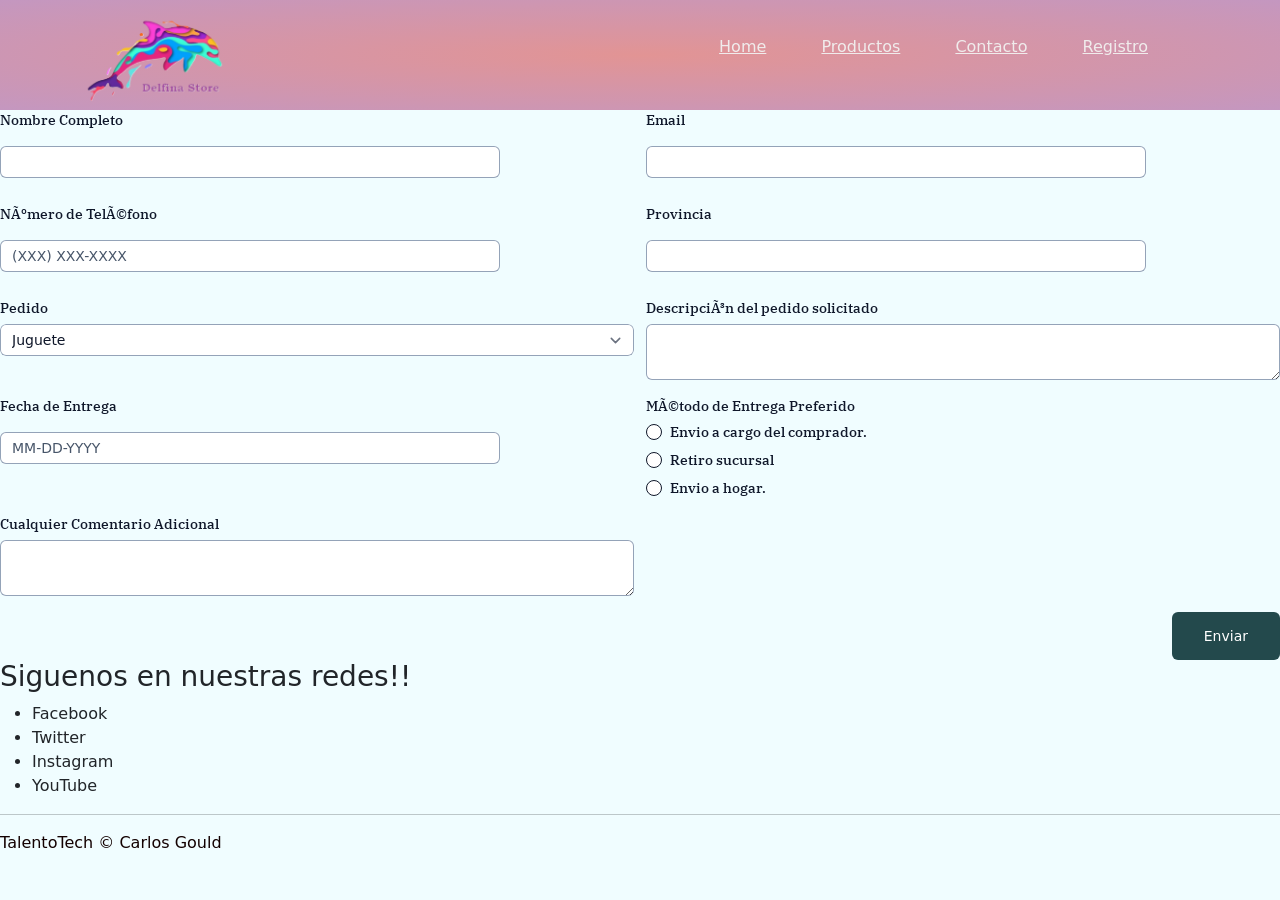
==== contacto.html @ b8f19352 "Add files via upload nueva version final proyecto" ====
<!DOCTYPE html>
<html lang="en">
    <link rel="stylesheet" href=".\css\styles.css">
    <link rel="stylesheet" href=".\css\contacto.css">
    <link rel="stylesheet" href=".\css\home.css">
    <link
      href="https://cdn.jsdelivr.net/npm/bootstrap@5.3.0-alpha1/dist/css/bootstrap.min.css"
      rel="stylesheet"
      integrity="sha384-GLhlTQ8iRABdZLl6O3oVMWSktQOp6b7In1Zl3/Jr59b6EGGoI1aFkw7cmDA6j6gD"
      crossorigin="anonymous"
    />
    <link
      rel="stylesheet"
      href="https://cdn.jsdelivr.net/npm/bootstrap-icons@1.10.5/font/bootstrap-icons.css"
    />

  <div class="header">
  <div class="container">
    <div class="navbar">
      <div class="logo">
        <a href="index.html"><img src=".\img\logopng.png" alt="Delfina Store" width="145px" /></a>
      </div>
      <nav>

        <!-- Acceso a menues -->
        <ul id="MenuItems">
          <li><a href="index.html">Home</a></li>
          <li><a href="productos.html">Productos</a></li>
          <li><a href="contacto.html">Contacto</a></li>
          <li><a href="registro.html">Registro</a></li>
        </ul>
      </nav>
    
         </div>
</div>
</div>
<!-- formulario de contacto -->

<form
  action="https://formspree.io/f/xqpkqpga"
  class="fs-form fs-layout__2-column"
  target="_top"
  method="POST"
>
  <div class="fs-field">
    <label class="fs-label" for="name">Nombre Completo</label>
    <input class="fs-input" id="name" name="name" required />
  </div>
  <div class="fs-field">
    <label class="fs-label" for="email">Email</label>
    <input class="fs-input" id="email" name="email" required />
  </div>
  <div class="fs-field">
    <label class="fs-label" for="phone-number">Número de Teléfono</label>
    <input
      class="fs-input"
      id="phone-number"
      name="phone-number"
      placeholder="(XXX) XXX-XXXX"
    />
  </div>

  <div class="fs-field">
    <label class="fs-label" for="Department">Provincia</label>
    <input class="fs-input" id="Department" name="Department" required />
  </div>
  <div class="fs-field">
    <label class="fs-label" for="media-type">Pedido</label>
    <select class="fs-select" id="media-type" name="media-type" required>
      <option value="juguete">Juguete</option>
      <option value="mueble">Mueble</option>
      <option value="accesorio">Accesorio</option>
    </select>
  </div>
  <div class="fs-field">
    <label class="fs-label" for="description">
      Descripción del pedido solicitado
    </label>
    <textarea
      class="fs-textarea"
      id="description"
      name="description"
      required
    ></textarea>
  </div>
  <div class="fs-field">
    <label class="fs-label" for="date">Fecha de Entrega</label>
    <input class="fs-input" id="date" name="date" placeholder="MM-DD-YYYY" />
  </div>
  <div class="fs-field">
    <label class="fs-label">Método de Entrega Preferido</label>
    <div class="fs-radio-group">
      <div class="fs-radio-field">
        <div class="fs-radio-wrapper">
          <input
            class="fs-radio"
            id="delivery-method-email-attachment"
            name="delivery-method"
            required
            type="radio"
            value="email-attachment"
          />
        </div>
        <div>
          <label class="fs-label" for="delivery-method-email-attachment">
            Envio a cargo del comprador.
          </label>
        </div>
      </div>
      <div class="fs-radio-field">
        <div class="fs-radio-wrapper">
          <input
            class="fs-radio"
            id="delivery-method-url"
            name="delivery-method"
            required
            type="radio"
            value="url"
          />
        </div>
        <div>
          <label class="fs-label" for="delivery-method-url">Retiro sucursal</label>
        </div>
      </div>
      <div class="fs-radio-field">
        <div class="fs-radio-wrapper">
          <input
            class="fs-radio"
            id="delivery-method-physical-copy"
            name="delivery-method"
            required
            type="radio"
            value="physical-copy"
          />
        </div>
        <div>
          <label class="fs-label" for="delivery-method-physical-copy">
            Envio a hogar.
          </label>
        </div>
      </div>
    </div>
  </div>
  <div class="fs-field">
    <label class="fs-label" for="comments">Cualquier Comentario Adicional</label>
    <textarea class="fs-textarea" id="comments" name="comments"></textarea>
  </div>
  <div class="fs-button-group">
    <button class="fs-button" type="submit">Enviar</button>
  </div>
</form>

         <div class="footer-col-4">
        <h3>Siguenos en nuestras redes!!</h3>
        <ul>
          <li>Facebook</li>
          <li>Twitter</li>
          <li>Instagram</li>
          <li>YouTube</li>
        </ul>
      </div>
    </div>
    <hr />
    <p class="copyright">TalentoTech &copy; Carlos Gould</p>
  </div>
</div>
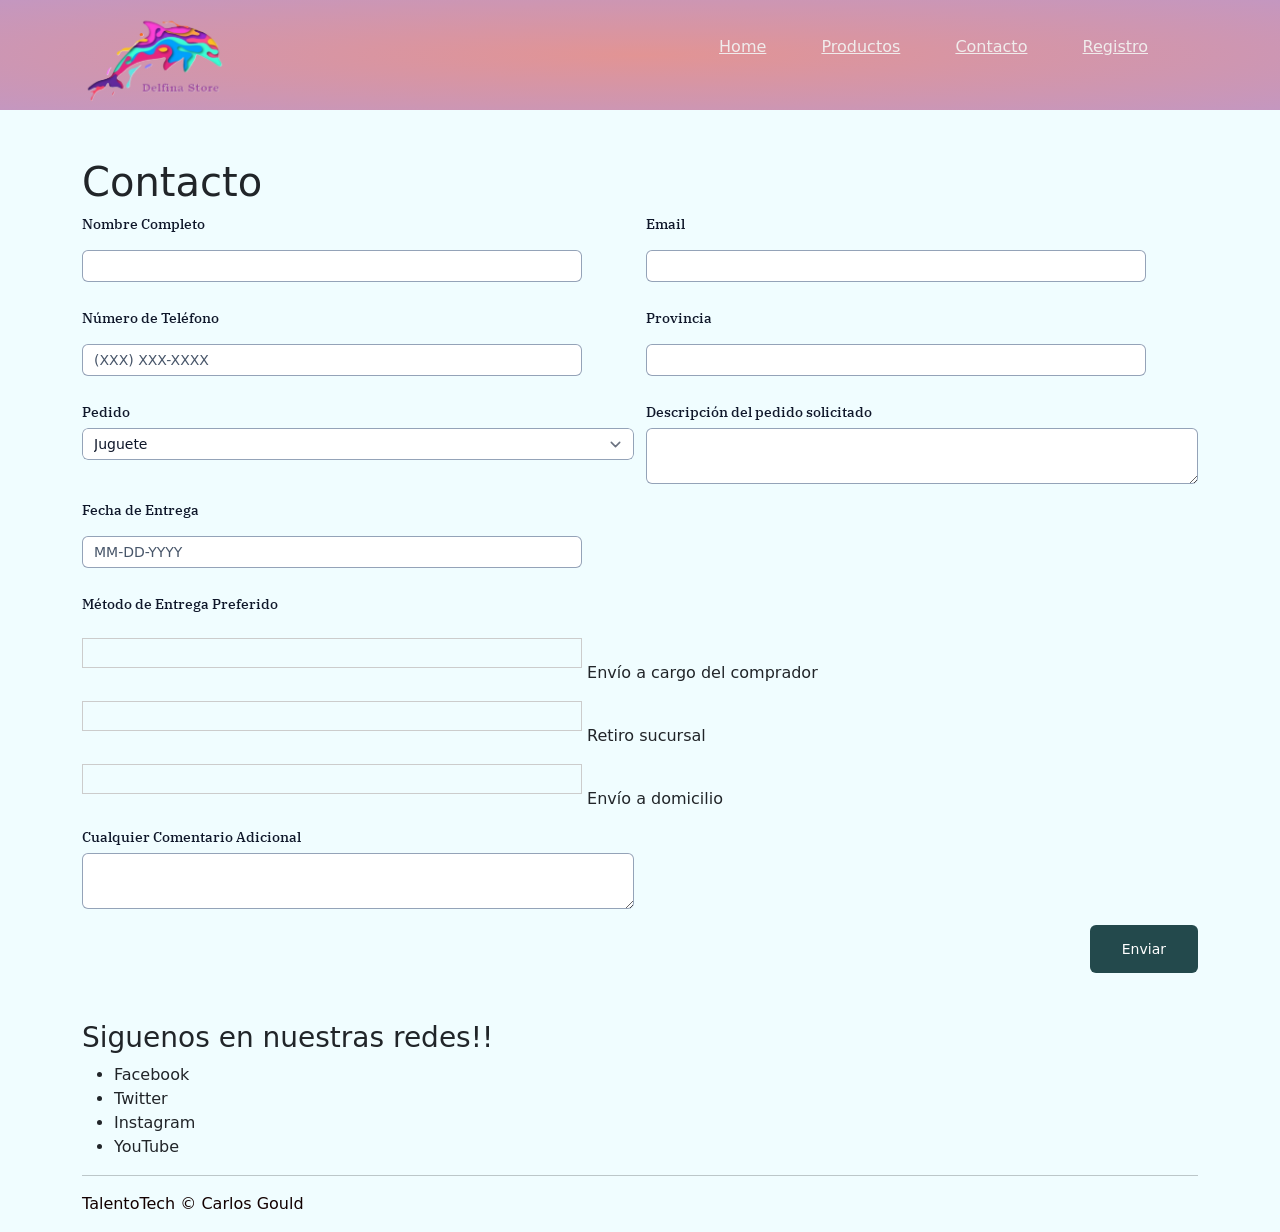
==== commit 0d0ec085: "Corregir rutas de recursos y cabeceras en páginas restantes" ====
--- a/contacto.html
+++ b/contacto.html
@@ -1,166 +1,110 @@
-<!DOCTYPE html>
-<html lang="en">
-    <link rel="stylesheet" href=".\css\styles.css">
-    <link rel="stylesheet" href=".\css\contacto.css">
-    <link rel="stylesheet" href=".\css\home.css">
-    <link
-      href="https://cdn.jsdelivr.net/npm/bootstrap@5.3.0-alpha1/dist/css/bootstrap.min.css"
-      rel="stylesheet"
-      integrity="sha384-GLhlTQ8iRABdZLl6O3oVMWSktQOp6b7In1Zl3/Jr59b6EGGoI1aFkw7cmDA6j6gD"
-      crossorigin="anonymous"
-    />
-    <link
-      rel="stylesheet"
-      href="https://cdn.jsdelivr.net/npm/bootstrap-icons@1.10.5/font/bootstrap-icons.css"
-    />
-
-  <div class="header">
-  <div class="container">
-    <div class="navbar">
-      <div class="logo">
-        <a href="index.html"><img src=".\img\logopng.png" alt="Delfina Store" width="145px" /></a>
-      </div>
-      <nav>
-
-        <!-- Acceso a menues -->
-        <ul id="MenuItems">
-          <li><a href="index.html">Home</a></li>
-          <li><a href="productos.html">Productos</a></li>
-          <li><a href="contacto.html">Contacto</a></li>
-          <li><a href="registro.html">Registro</a></li>
-        </ul>
-      </nav>
-    
-         </div>
-</div>
-</div>
-<!-- formulario de contacto -->
-
-<form
-  action="https://formspree.io/f/xqpkqpga"
-  class="fs-form fs-layout__2-column"
-  target="_top"
-  method="POST"
->
-  <div class="fs-field">
-    <label class="fs-label" for="name">Nombre Completo</label>
-    <input class="fs-input" id="name" name="name" required />
-  </div>
-  <div class="fs-field">
-    <label class="fs-label" for="email">Email</label>
-    <input class="fs-input" id="email" name="email" required />
-  </div>
-  <div class="fs-field">
-    <label class="fs-label" for="phone-number">Número de Teléfono</label>
-    <input
-      class="fs-input"
-      id="phone-number"
-      name="phone-number"
-      placeholder="(XXX) XXX-XXXX"
-    />
-  </div>
-
-  <div class="fs-field">
-    <label class="fs-label" for="Department">Provincia</label>
-    <input class="fs-input" id="Department" name="Department" required />
-  </div>
-  <div class="fs-field">
-    <label class="fs-label" for="media-type">Pedido</label>
-    <select class="fs-select" id="media-type" name="media-type" required>
-      <option value="juguete">Juguete</option>
-      <option value="mueble">Mueble</option>
-      <option value="accesorio">Accesorio</option>
-    </select>
-  </div>
-  <div class="fs-field">
-    <label class="fs-label" for="description">
-      Descripción del pedido solicitado
-    </label>
-    <textarea
-      class="fs-textarea"
-      id="description"
-      name="description"
-      required
-    ></textarea>
-  </div>
-  <div class="fs-field">
-    <label class="fs-label" for="date">Fecha de Entrega</label>
-    <input class="fs-input" id="date" name="date" placeholder="MM-DD-YYYY" />
-  </div>
-  <div class="fs-field">
-    <label class="fs-label">Método de Entrega Preferido</label>
-    <div class="fs-radio-group">
-      <div class="fs-radio-field">
-        <div class="fs-radio-wrapper">
-          <input
-            class="fs-radio"
-            id="delivery-method-email-attachment"
-            name="delivery-method"
-            required
-            type="radio"
-            value="email-attachment"
-          />
-        </div>
-        <div>
-          <label class="fs-label" for="delivery-method-email-attachment">
-            Envio a cargo del comprador.
-          </label>
-        </div>
-      </div>
-      <div class="fs-radio-field">
-        <div class="fs-radio-wrapper">
-          <input
-            class="fs-radio"
-            id="delivery-method-url"
-            name="delivery-method"
-            required
-            type="radio"
-            value="url"
-          />
-        </div>
-        <div>
-          <label class="fs-label" for="delivery-method-url">Retiro sucursal</label>
-        </div>
-      </div>
-      <div class="fs-radio-field">
-        <div class="fs-radio-wrapper">
-          <input
-            class="fs-radio"
-            id="delivery-method-physical-copy"
-            name="delivery-method"
-            required
-            type="radio"
-            value="physical-copy"
-          />
-        </div>
-        <div>
-          <label class="fs-label" for="delivery-method-physical-copy">
-            Envio a hogar.
-          </label>
-        </div>
-      </div>
-    </div>
-  </div>
-  <div class="fs-field">
-    <label class="fs-label" for="comments">Cualquier Comentario Adicional</label>
-    <textarea class="fs-textarea" id="comments" name="comments"></textarea>
-  </div>
-  <div class="fs-button-group">
-    <button class="fs-button" type="submit">Enviar</button>
-  </div>
-</form>
-
-         <div class="footer-col-4">
-        <h3>Siguenos en nuestras redes!!</h3>
-        <ul>
-          <li>Facebook</li>
-          <li>Twitter</li>
-          <li>Instagram</li>
-          <li>YouTube</li>
-        </ul>
-      </div>
-    </div>
-    <hr />
-    <p class="copyright">TalentoTech &copy; Carlos Gould</p>
-  </div>
-</div>+<!DOCTYPE html>
+<html lang="es">
+  <head>
+    <meta charset="UTF-8" />
+    <meta name="viewport" content="width=device-width, initial-scale=1.0" />
+    <title>Contacto - Delfina Store</title>
+    <link rel="stylesheet" href="./css/styles.css" />
+    <link rel="stylesheet" href="./css/contacto.css" />
+    <link rel="stylesheet" href="./css/home.css" />
+    <link
+      href="https://cdn.jsdelivr.net/npm/bootstrap@5.3.0-alpha1/dist/css/bootstrap.min.css"
+      rel="stylesheet"
+      integrity="sha384-GLhlTQ8iRABdZLl6O3oVMWSktQOp6b7In1Zl3/Jr59b6EGGoI1aFkw7cmDA6j6gD"
+      crossorigin="anonymous"
+    />
+    <link
+      rel="stylesheet"
+      href="https://cdn.jsdelivr.net/npm/bootstrap-icons@1.10.5/font/bootstrap-icons.css"
+    />
+  </head>
+  <body>
+    <header class="header">
+      <div class="container">
+        <div class="navbar">
+          <a class="logo" href="./index.html">
+            <img src="./img/logopng.png" alt="Delfina Store" width="145" />
+          </a>
+          <nav aria-label="Navegación principal">
+            <ul id="MenuItems">
+              <li><a href="./index.html">Home</a></li>
+              <li><a href="./productos.html">Productos</a></li>
+              <li><a href="./contacto.html">Contacto</a></li>
+              <li><a href="./registro.html">Registro</a></li>
+            </ul>
+          </nav>
+        </div>
+      </div>
+    </header>
+
+    <main class="container my-5">
+      <h1>Contacto</h1>
+      <form
+        action="https://formspree.io/f/xqpkqpga"
+        class="fs-form fs-layout__2-column"
+        target="_top"
+        method="POST"
+      >
+        <div class="fs-field">
+          <label class="fs-label" for="name">Nombre Completo</label>
+          <input class="fs-input" id="name" name="name" required />
+        </div>
+        <div class="fs-field">
+          <label class="fs-label" for="email">Email</label>
+          <input class="fs-input" id="email" name="email" type="email" required />
+        </div>
+        <div class="fs-field">
+          <label class="fs-label" for="phone-number">Número de Teléfono</label>
+          <input class="fs-input" id="phone-number" name="phone-number" placeholder="(XXX) XXX-XXXX" />
+        </div>
+        <div class="fs-field">
+          <label class="fs-label" for="Department">Provincia</label>
+          <input class="fs-input" id="Department" name="Department" required />
+        </div>
+        <div class="fs-field">
+          <label class="fs-label" for="media-type">Pedido</label>
+          <select class="fs-select" id="media-type" name="media-type" required>
+            <option value="juguete">Juguete</option>
+            <option value="mueble">Mueble</option>
+            <option value="accesorio">Accesorio</option>
+          </select>
+        </div>
+        <div class="fs-field">
+          <label class="fs-label" for="description">Descripción del pedido solicitado</label>
+          <textarea class="fs-textarea" id="description" name="description" required></textarea>
+        </div>
+        <div class="fs-field">
+          <label class="fs-label" for="date">Fecha de Entrega</label>
+          <input class="fs-input" id="date" name="date" placeholder="MM-DD-YYYY" />
+        </div>
+        <fieldset class="fs-field">
+          <legend class="fs-label">Método de Entrega Preferido</legend>
+          <label><input name="delivery-method" required type="radio" value="buyer-shipping" /> Envío a cargo del comprador</label>
+          <label><input name="delivery-method" type="radio" value="store-pickup" /> Retiro sucursal</label>
+          <label><input name="delivery-method" type="radio" value="home-delivery" /> Envío a domicilio</label>
+        </fieldset>
+        <div class="fs-field">
+          <label class="fs-label" for="comments">Cualquier Comentario Adicional</label>
+          <textarea class="fs-textarea" id="comments" name="comments"></textarea>
+        </div>
+        <div class="fs-button-group">
+          <button class="fs-button" type="submit">Enviar</button>
+        </div>
+      </form>
+    </main>
+
+    <footer class="container">
+      <div class="footer-col-4">
+        <h3>Siguenos en nuestras redes!!</h3>
+        <ul>
+          <li>Facebook</li>
+          <li>Twitter</li>
+          <li>Instagram</li>
+          <li>YouTube</li>
+        </ul>
+      </div>
+      <hr />
+      <p class="copyright">TalentoTech &copy; Carlos Gould</p>
+    </footer>
+  </body>
+</html>
--- a/css/styles.css
+++ b/css/styles.css
@@ -0,0 +1,307 @@
+* {
+  margin: 0;
+  padding: 0;
+  box-sizing: border-box;
+  }
+
+  body {
+  font-family: "Poppins", sans-serif;
+      }
+
+  .navbar {
+  display: flex;
+  align-items: center;
+  padding: 20px;
+          }
+
+  nav {
+  flex: 1;
+  text-align: right;
+      }
+
+nav ul {
+  display: inline-block;
+  list-style-type: none;
+      }
+
+nav ul li {
+  display: inline-block;
+  margin-right: 20px;
+}
+
+a {
+  text-decoration: none;
+  color: #555;
+}
+
+p {
+  color: #130101;
+}
+
+.container {
+  max-width: 1300px;
+  margin: auto;
+  padding-left: 25px;
+  padding-right: 25px;
+}
+
+.row {
+  display: flex;
+  align-items: center;
+  flex-wrap: wrap;  
+  justify-content: space-around;
+}
+
+.col-2 {
+  flex-basis: 50%;
+  min-width: 300px;
+}
+
+.col-2 img {
+  max-width: 100%;
+  padding: 50px 0;
+}
+
+.col-2 h1 {
+  font-size: 50px;
+  line-height: 60px;
+  margin: 25px 0;
+}
+
+.btn {
+  display: inline-block;
+  background: #2fd4d4;
+  color: #ffffff;
+  padding: 8px 30px;
+  margin: 30px 0;
+  border-radius: 30px;
+  transition: background 0.5s;
+}
+
+.btn:hover {
+  background: #563434;
+}
+
+.header {
+  background: radial-gradient(#e29494, #c497c0);
+}
+
+.header .row {
+  margin-top: 70px;
+}
+
+.col-3 img {
+  width: 100%;
+}
+
+.small-container {
+  max-width: 1080px;
+  margin: auto;
+  padding-left: 25px;
+  padding-right: 25px;
+}
+
+.col-4 {
+  flex-basis: 25%;
+  padding: 10px;
+  min-width: 200px;
+  margin-bottom: 50px;
+  transition: transform 0.5s;
+}
+
+.col-4 img {
+  width: 100%;
+}
+
+.title {
+  text-align: center;
+  margin: 0 auto 80px;
+  position: relative;
+  line-height: 60px;
+  color: #555;
+}
+.title::after {
+  content: "";
+  background: #ff523b;
+  width: 80px;
+  height: 5px;
+  border-radius: 5px;
+  position: absolute;
+  bottom: 0;
+  left: 50%;
+  transform: translate(-50%);
+}
+
+h4 {
+  color: #555;
+  font-weight: normal;
+}
+
+.col-4 p {
+  font-size: 14px;
+}
+/* media query for menu */
+
+@media only screen and (max-width: 300px) {
+  nav ul {
+    position: absolute;
+    top: 70px;
+    left: 0;
+    background: #333;
+    width: 100%;
+    overflow: visible;
+    transition: max-height 0.5s;
+  }
+  }
+  nav ul li {
+    display: display-block;
+    margin-right: 50px;
+    margin-top: 10px;
+    margin-bottom: 10px;
+  }
+
+  nav ul li a {
+    color: #f0ecec;
+  }
+
+
+/* Productos */
+
+
+select {
+  border: 1px solid #ff523b;
+  padding: 5px;
+}
+
+select:focus {
+  outline: none;
+}
+
+
+.page-btn span {
+  display: inline-block;
+  border: 1px solid #ff523b;
+  margin-left: 10px;
+  width: 40px;
+  height: 40px;
+  text-align: center;
+
+  cursor: pointer;
+}
+
+.page-btn span:hover {
+  background: #ff523b;
+  color: #ffffff;
+}
+
+/* carrito */
+
+
+table {
+  width: 100%;
+
+}
+
+.carrito-page table{
+  display: flex;
+  flex-wrap: wrap;
+}
+
+th {
+  text-align: left;
+  padding: 5px;
+  color: #ffffff;
+  background: #ff523b;
+  font-weight: normal;
+}
+td {
+  padding: 10px 5px;
+}
+
+td input {
+  width: 40px;
+  height: 30px;
+
+}
+
+td a {
+  color: #ff523b;
+  font-size: 12px;
+}
+
+td img {
+  width: 80px;
+  height: 80px;
+  margin-right: 10px;
+}
+
+
+.total-price table {
+  border-top: 3px solid #ff523b;
+  width: 100%;
+  max-width: 400px;
+}
+
+td:last-child {
+  text-align: right;
+}
+
+th:last-child {
+  text-align: right;
+}
+/* Registro*/
+
+
+.form-container span {
+  font-weight: bold;
+  padding: 0 10px;
+  color: #555555;
+  cursor: pointer;
+  width: 100px;
+  display: inline-block;
+}
+
+
+.form-container form {
+  max-width: 300px;
+  padding: 0 20px;
+  position: absolute;
+  top: 130px;
+  transition: transform 1s;
+}
+
+form input {
+  width: 500px;
+  height: 30px;
+  margin: 10px 0;
+  padding: 0 10px;
+  border: 1px solid #ccc;
+}
+
+
+form .btn:focus {
+  outline: none;
+}
+
+form a {
+  font-size: 12px;
+}
+
+#Indicator {
+  width: 100px;
+  border: none;
+  background: #ff523b;
+  height: 3px;
+  margin-top: 8px;
+  transform: translateX(100px);
+  transition: transform 1s;
+}
+ .product-button {
+text-align: center;
+padding: 0.5rem 1rem;
+border-radius: 1rem;
+color: white;
+background-color: rgb(187, 117, 172);
+border-color: white;
+margin-top: 0.75rem;
+}
--- a/css/contacto.css
+++ b/css/contacto.css
@@ -0,0 +1,374 @@
+@import url("https://fonts.googleapis.com/css2?family=IBM+Plex+Serif:ital,wght@0,100;0,200;0,300;0,400;0,500;0,600;0,700;1,100;1,200;1,300;1,400;1,500;1,600;1,700&family=Work+Sans:ital,wght@0,100..900;1,100..900&display=swap");
+
+/** Variables **/
+
+:root {
+  --color-background: #cbd5e1;
+  --color-background-alt: #3a9092;
+  --color-border-active: #23494c;
+  --color-border-default: #94a3b8;
+  --color-highlight: #7ecac7;
+  --color-primary: #23494c;
+  --color-primary-active: #122d30;
+  --color-text-default: #0f172a;
+  --color-text-muted: #475569;
+
+  --font-family-body: "Work Sans", system-ui, sans-serif;
+  --font-family-display: "IBM Plex Serif", system-ui, sans-serif;
+}
+
+/** Base **/
+
+*,
+::before,
+::after {
+  box-sizing: border-box;
+}
+
+* {
+  border: 0;
+  margin: 0;
+  padding: 0;
+}
+
+body {
+  -webkit-font-smoothing: antialiased;
+  font-family: var(--font-family-body);
+  font-optical-sizing: auto;
+  font-style: normal;
+}
+
+button,
+input,
+optgroup,
+select,
+textarea {
+  font-family: inherit;
+  font-feature-settings: inherit;
+  font-variation-settings: inherit;
+  font-size: 100%;
+  font-weight: inherit;
+  line-height: inherit;
+  color: inherit;
+  margin: 0;
+  padding: 0;
+}
+
+[type="checkbox"],
+[type="radio"],
+[type="range"] {
+  appearance: none;
+  flex-shrink: 0;
+  padding: 0;
+  user-select: none;
+}
+
+[type="checkbox"]:focus,
+[type="radio"]:focus,
+[type="range"]:focus {
+  outline: none;
+}
+
+/** Components **/
+
+.fs-form {
+  display: grid;
+  row-gap: 1rem;
+}
+
+.fs-form:where(.fs-layout__2-column) {
+  column-gap: 0.75rem;
+  grid-template-columns: 1fr 1fr;
+}
+
+fieldset {
+  display: grid;
+  margin: 1rem 0;
+  row-gap: 1rem;
+}
+
+.fs-form:where(.fs-layout__2-column) fieldset {
+  column-gap: 0.75rem;
+  grid-template-columns: 1fr 1fr;
+  grid-column: 1 / -1;
+}
+
+.fs-fieldset-title {
+  color: var(--color-text-default);
+  font-family: var(--font-family-display);
+  font-size: 1.25rem;
+  font-weight: 500;
+  line-height: 1.75rem;
+  margin-bottom: 1rem;
+  grid-column: 1 / -1;
+}
+
+.fs-field {
+  display: flex;
+  flex-direction: column;
+  row-gap: 0.375rem;
+}
+
+.fs-label {
+  color: var(--color-text-default);
+  display: block;
+  font-family: var(--font-family-display);
+  font-size: 0.875rem;
+  font-weight: 500;
+  line-height: 1.25rem;
+}
+
+.fs-description {
+  color: var(--color-text-muted);
+  display: block;
+  font-size: 0.875rem;
+  line-height: 1.25rem;
+}
+
+.fs-button-group {
+  display: flex;
+  flex-direction: row-reverse;
+  column-gap: 0.75rem;
+}
+
+.fs-form:where(.fs-layout__2-column) .fs-button-group {
+  grid-column: 1 / -1;
+}
+
+.fs-button {
+  background-color: var(--color-primary);
+  border-radius: 0.375rem;
+  color: white;
+  cursor: pointer;
+  font-size: 0.875rem;
+  font-weight: 500;
+  line-height: 1rem;
+  padding: 1rem 2rem;
+  transition-duration: 200ms;
+  transition-property: background-color;
+  transition-timing-function: cubic-bezier(0.4, 0, 0.2, 1);
+}
+
+.fs-button:hover {
+  background-color: var(--color-primary-active);
+}
+
+.fs-button:focus-visible {
+  background-color: var(--color-primary-active);
+  outline: 3px solid var(--color-highlight);
+}
+
+.fs-input,
+.fs-select {
+  appearance: none;
+  border-radius: 0.375rem;
+  border-width: 0;
+  box-shadow: var(--color-border-default) 0 0 0 1px inset;
+  color: var(--color-text-default);
+  font-size: 0.875rem;
+  height: 2rem;
+  line-height: 1.25rem;
+  outline: none;
+  padding-left: 0.75rem;
+  padding-right: 0.75rem;
+}
+
+.fs-input:focus-visible,
+.fs-select:focus-visible {
+  box-shadow: var(--color-border-active) 0 0 0 1.5px inset;
+  outline: 3px solid var(--color-highlight);
+  outline-offset: 0;
+}
+
+.fs-input::placeholder {
+  color: var(--color-text-muted);
+}
+
+.fs-checkbox-group,
+.fs-radio-group {
+  display: flex;
+  flex-direction: column;
+  row-gap: 0.5rem;
+}
+
+.fs-checkbox-field,
+.fs-radio-field {
+  column-gap: 0.5rem;
+  display: flex;
+}
+
+:is(.fs-checkbox-field, .fs-radio-field) .fs-label + .fs-description {
+  margin-top: 0.125rem;
+}
+
+.fs-checkbox-wrapper,
+.fs-radio-wrapper {
+  align-items: center;
+  display: flex;
+  height: 1.25rem;
+}
+
+.fs-checkbox,
+.fs-radio {
+  background-color: #fff;
+  border: 1px solid var(--color-text-default);
+  height: 1rem;
+  width: 1rem;
+}
+
+.fs-checkbox {
+  border-radius: 0.25rem;
+}
+
+.fs-radio {
+  border-radius: 100%;
+}
+
+.fs-checkbox:checked,
+.fs-radio:checked {
+  background-color: var(--color-primary);
+  background-position: center;
+  background-repeat: no-repeat;
+  background-size: 100% 100%;
+  border-color: transparent;
+}
+
+.fs-checkbox:checked {
+  background-image: url("data:image/svg+xml,%3csvg viewBox='0 0 16 16' fill='white' xmlns='http://www.w3.org/2000/svg'%3e%3cpath d='M12.207 4.793a1 1 0 010 1.414l-5 5a1 1 0 01-1.414 0l-2-2a1 1 0 011.414-1.414L6.5 9.086l4.293-4.293a1 1 0 011.414 0z'/%3e%3c/svg%3e");
+}
+
+.fs-radio:checked {
+  background-image: url("data:image/svg+xml,%3csvg viewBox='0 0 16 16' fill='white' xmlns='http://www.w3.org/2000/svg'%3e%3ccircle cx='8' cy='8' r='3'/%3e%3c/svg%3e");
+}
+
+.fs-checkbox:focus-visible,
+.fs-radio:focus-visible {
+  outline: 3px solid var(--color-highlight);
+  outline-offset: 0;
+}
+
+.fs-select {
+  background-color: #fff;
+  background-image: url("data:image/svg+xml,%3csvg xmlns='http://www.w3.org/2000/svg' fill='none' viewBox='0 0 20 20'%3e%3cpath stroke='%236b7280' stroke-linecap='round' stroke-linejoin='round' stroke-width='1.5' d='M6 8l4 4 4-4'/%3e%3c/svg%3e");
+  background-position: right 0.5rem center;
+  background-repeat: no-repeat;
+  background-size: 1.5em 1.5em;
+  padding-right: 2.5rem;
+}
+
+.fs-slider {
+  background: transparent;
+  cursor: pointer;
+  height: 1.25rem;
+  width: 100%;
+}
+
+.fs-slider::-moz-range-track {
+  background-color: var(--color-background);
+  border-radius: 0.5rem;
+  height: 0.5rem;
+}
+
+.fs-slider::-webkit-slider-runnable-track {
+  background-color: var(--color-background);
+  border-radius: 0.5rem;
+  height: 0.5rem;
+}
+
+.fs-slider::-moz-range-thumb {
+  background-color: var(--color-primary);
+  border: none; /* Removes extra border that FF applies */
+  border-radius: 50%;
+  height: 1.25rem;
+  width: 1.25rem;
+}
+
+.fs-slider::-webkit-slider-thumb {
+  appearance: none;
+  background-color: var(--color-primary);
+  border-radius: 50%;
+  height: 1.25rem;
+  margin-top: -0.375rem; /* Centers thumb on the track */
+  width: 1.25rem;
+}
+
+.fs-slider:focus-visible::-moz-range-thumb {
+  outline: 2px solid var(--color-primary);
+  outline-offset: 2px;
+}
+
+.fs-slider:focus-visible::-webkit-slider-thumb {
+  outline: 2px solid var(--color-primary);
+  outline-offset: 2px;
+}
+
+.fs-switch {
+  background-color: var(--color-background-alt);
+  background-image: url("data:image/svg+xml,%3csvg xmlns='http://www.w3.org/2000/svg' viewBox='-4 -4 8 8'%3e%3ccircle r='3' fill='white'/%3e%3c/svg%3e");
+  background-position: left center;
+  background-repeat: no-repeat;
+  border-radius: 1.5rem;
+  cursor: pointer;
+  height: 1.5rem;
+  transition-duration: 200ms;
+  transition-property: background-color, background-position;
+  transition-timing-function: cubic-bezier(0.4, 0, 0.2, 1);
+  width: 2.75rem;
+}
+
+.fs-switch:checked {
+  background-color: var(--color-primary);
+  background-position: right center;
+}
+
+.fs-switch:focus-visible {
+  outline: 3px solid var(--color-highlight);
+  outline-offset: 0;
+}
+
+.fs-textarea {
+  appearance: none;
+  border-radius: 0.375rem;
+  border-width: 0;
+  box-shadow: var(--color-border-default) 0 0 0 1px inset;
+  color: var(--color-primary);
+  font-size: 0.875rem;
+  line-height: 1.25rem;
+  outline: none;
+  padding: 0.5rem 0.75rem;
+  resize: vertical;
+}
+
+.fs-textarea:focus-visible {
+  box-shadow: var(--color-border-active) 0 0 0 1.5px inset;
+  outline: 3px solid var(--color-highlight);
+  outline-offset: 0;
+}
+
+.fs-textarea::placeholder {
+  color: var(--color-text-muted);
+}
+
+/** Utilities **/
+
+.col-span-full {
+  grid-column: 1 / -1;
+}
+
+.fs-textarea::placeholder {
+  color: var(--color-text-muted);
+}
+
+.slider-label-container {
+  display: flex;
+  justify-content: space-between;
+  width: 100%;
+  margin-top: 0.25rem;
+}
+
+.slider-label-text {
+  font-size: 0.75rem;
+  color: var(--color-text-muted);
+  text-align: center;
+  white-space: nowrap;
+}
--- a/css/home.css
+++ b/css/home.css
@@ -0,0 +1,101 @@
+body {
+  background-color: #f0fdff !important;
+}
+.position-relative {
+  z-index: 1;
+}
+.card img {
+  -webkit-mask-image: linear-gradient(black 80%, transparent);
+  mask-image: linear-gradient(black 80%, transparent);
+}
+.btn-cart {
+  background-color: #1b1a20;
+  color: rgb(177, 104, 104);
+}
+.btn-cart:hover {
+  background-color: #333 !important;
+  color: #fff !important;
+}
+.custom-card:hover img {
+  transform: scale(1.1);
+}
+
+.custom-card img {
+  transition: transform 0.3s ease-in-out;
+}
+.bi-bag-heart {
+  font-size: 22px !important;
+}
+#offcanvasRight {
+  margin-top: 65px !important;
+}
+.offcanvas-body {
+  background-color: #f8f9fa !important;
+}
+.btn-primary {
+  background-color: #1b1a20 !important;
+  color: white;
+  border: #1b1a20 !important;
+}
+.btn-primary:hover {
+  border: none !important;
+  opacity: 0.8 !important;
+}
+
+.balanceo {
+  animation: swing 0.6s ease forwards;
+  display: inline-block;
+}
+
+@keyframes swing {
+  0% {
+    transform: rotate(0);
+  }
+  25% {
+    transform: rotate(15deg);
+  }
+  50% {
+    transform: rotate(-10deg);
+  }
+  75% {
+    transform: rotate(5deg);
+  }
+  to {
+    transform: rotate(0);
+  }
+}
+
+.offcanvas-header {
+  background-color: #cecece !important;
+}
+
+.btn_shopping {
+  background-color: #b8e8f7 !important;
+  border: 1px solid #b3b3b3 !important;
+}
+.btn_shopping :hover {
+  animation: swing 0.6s ease forwards;
+  display: inline-block;
+}
+.fs-5 {
+  font-size: 18px !important;
+  color: #595454 !important;
+}
+.fs-6 {
+  font-size: 14px !important;
+  color: #b3b3b3 !important;
+}
+
+.offcanvas {
+  transition: transform 0.6s ease, opacity 0.6s ease; /* Aumentamos el tiempo */
+}
+
+.offcanvas.show {
+  transform: translateX(0);
+  opacity: 1;
+}
+
+.offcanvas:not(.show) {
+  transform: translateX(100%);
+  opacity: 0;
+}
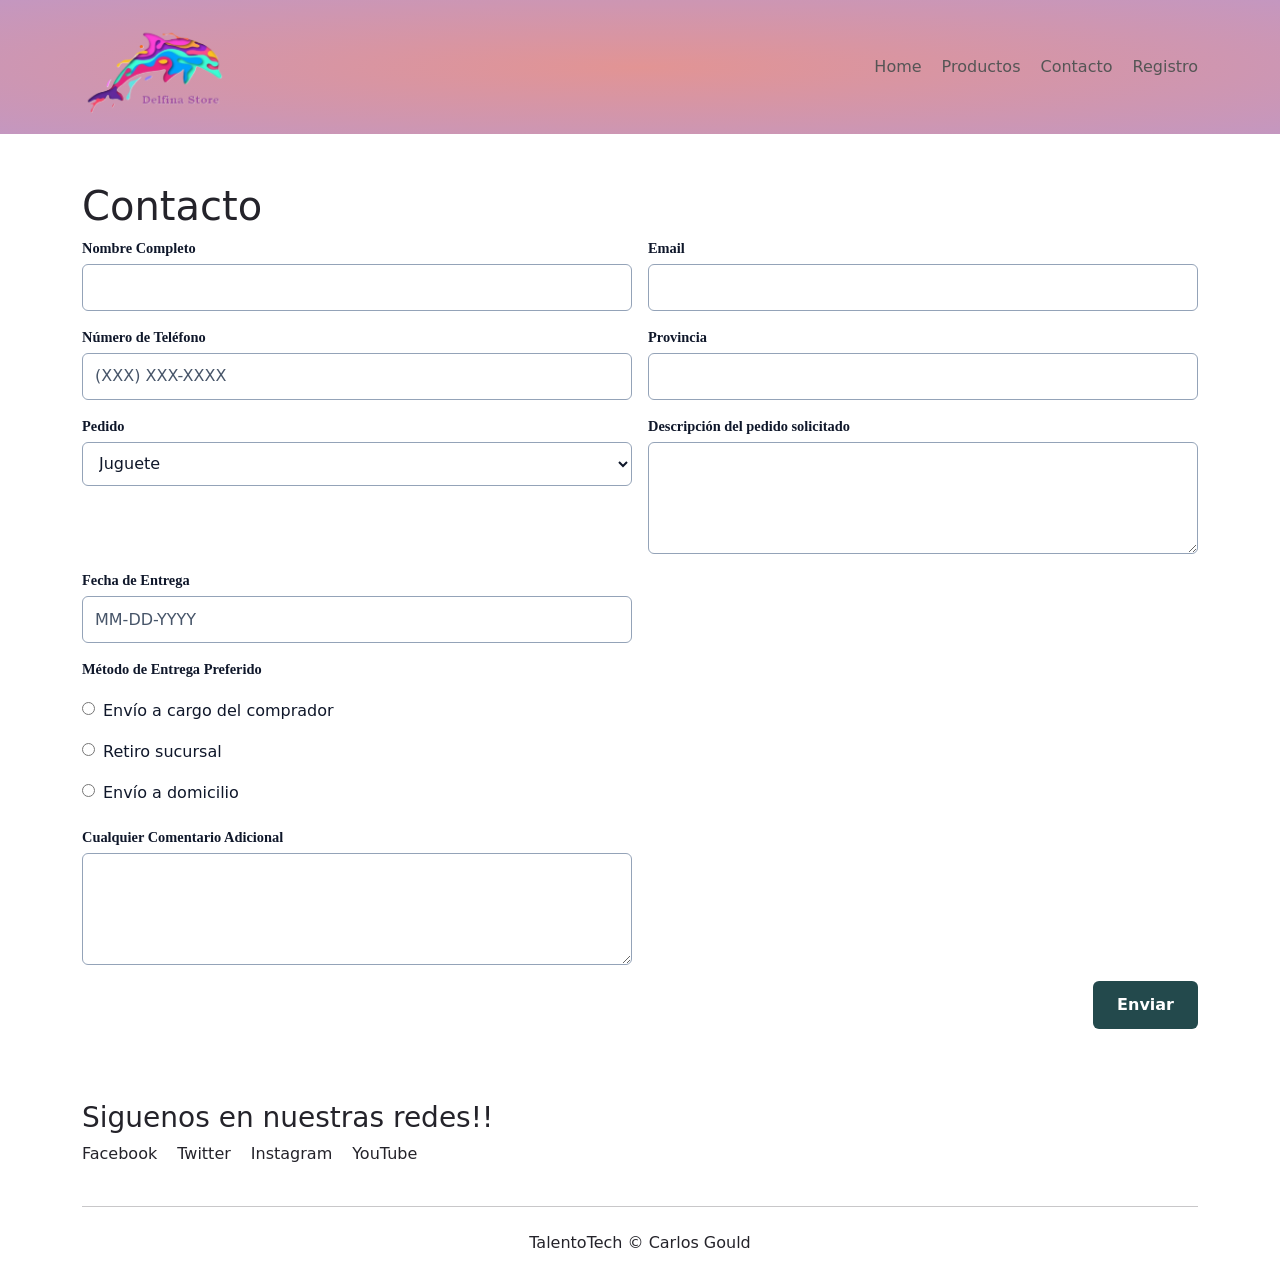
==== commit 10069c38: "Reparar estilos CSS y diseño responsive" ====
--- a/contacto.html
+++ b/contacto.html
@@ -4,15 +4,15 @@
     <meta charset="UTF-8" />
     <meta name="viewport" content="width=device-width, initial-scale=1.0" />
     <title>Contacto - Delfina Store</title>
-    <link rel="stylesheet" href="./css/styles.css" />
-    <link rel="stylesheet" href="./css/contacto.css" />
-    <link rel="stylesheet" href="./css/home.css" />
     <link
       href="https://cdn.jsdelivr.net/npm/bootstrap@5.3.0-alpha1/dist/css/bootstrap.min.css"
       rel="stylesheet"
       integrity="sha384-GLhlTQ8iRABdZLl6O3oVMWSktQOp6b7In1Zl3/Jr59b6EGGoI1aFkw7cmDA6j6gD"
       crossorigin="anonymous"
     />
+    <link rel="stylesheet" href="./css/styles.css" />
+    <link rel="stylesheet" href="./css/contacto.css" />
+    <link rel="stylesheet" href="./css/home.css" />
     <link
       rel="stylesheet"
       href="https://cdn.jsdelivr.net/npm/bootstrap-icons@1.10.5/font/bootstrap-icons.css"
--- a/css/contacto.css
+++ b/css/contacto.css
@@ -1,374 +1,169 @@
-@import url("https://fonts.googleapis.com/css2?family=IBM+Plex+Serif:ital,wght@0,100;0,200;0,300;0,400;0,500;0,600;0,700;1,100;1,200;1,300;1,400;1,500;1,600;1,700&family=Work+Sans:ital,wght@0,100..900;1,100..900&display=swap");
-
-/** Variables **/
-
-:root {
-  --color-background: #cbd5e1;
-  --color-background-alt: #3a9092;
-  --color-border-active: #23494c;
-  --color-border-default: #94a3b8;
-  --color-highlight: #7ecac7;
-  --color-primary: #23494c;
-  --color-primary-active: #122d30;
-  --color-text-default: #0f172a;
-  --color-text-muted: #475569;
-
-  --font-family-body: "Work Sans", system-ui, sans-serif;
-  --font-family-display: "IBM Plex Serif", system-ui, sans-serif;
-}
-
-/** Base **/
-
-*,
-::before,
-::after {
-  box-sizing: border-box;
-}
-
-* {
-  border: 0;
-  margin: 0;
-  padding: 0;
-}
-
-body {
-  -webkit-font-smoothing: antialiased;
-  font-family: var(--font-family-body);
-  font-optical-sizing: auto;
-  font-style: normal;
-}
-
-button,
-input,
-optgroup,
-select,
-textarea {
-  font-family: inherit;
-  font-feature-settings: inherit;
-  font-variation-settings: inherit;
-  font-size: 100%;
-  font-weight: inherit;
-  line-height: inherit;
-  color: inherit;
-  margin: 0;
-  padding: 0;
-}
-
-[type="checkbox"],
-[type="radio"],
-[type="range"] {
-  appearance: none;
-  flex-shrink: 0;
-  padding: 0;
-  user-select: none;
-}
-
-[type="checkbox"]:focus,
-[type="radio"]:focus,
-[type="range"]:focus {
-  outline: none;
-}
-
-/** Components **/
-
-.fs-form {
-  display: grid;
-  row-gap: 1rem;
-}
-
-.fs-form:where(.fs-layout__2-column) {
-  column-gap: 0.75rem;
-  grid-template-columns: 1fr 1fr;
-}
-
-fieldset {
-  display: grid;
-  margin: 1rem 0;
-  row-gap: 1rem;
-}
-
-.fs-form:where(.fs-layout__2-column) fieldset {
-  column-gap: 0.75rem;
-  grid-template-columns: 1fr 1fr;
-  grid-column: 1 / -1;
-}
-
-.fs-fieldset-title {
-  color: var(--color-text-default);
-  font-family: var(--font-family-display);
-  font-size: 1.25rem;
-  font-weight: 500;
-  line-height: 1.75rem;
-  margin-bottom: 1rem;
-  grid-column: 1 / -1;
-}
-
-.fs-field {
-  display: flex;
-  flex-direction: column;
-  row-gap: 0.375rem;
-}
-
-.fs-label {
-  color: var(--color-text-default);
-  display: block;
-  font-family: var(--font-family-display);
-  font-size: 0.875rem;
-  font-weight: 500;
-  line-height: 1.25rem;
-}
-
-.fs-description {
-  color: var(--color-text-muted);
-  display: block;
-  font-size: 0.875rem;
-  line-height: 1.25rem;
-}
-
-.fs-button-group {
-  display: flex;
-  flex-direction: row-reverse;
-  column-gap: 0.75rem;
-}
-
-.fs-form:where(.fs-layout__2-column) .fs-button-group {
-  grid-column: 1 / -1;
-}
-
-.fs-button {
-  background-color: var(--color-primary);
-  border-radius: 0.375rem;
-  color: white;
-  cursor: pointer;
-  font-size: 0.875rem;
-  font-weight: 500;
-  line-height: 1rem;
-  padding: 1rem 2rem;
-  transition-duration: 200ms;
-  transition-property: background-color;
-  transition-timing-function: cubic-bezier(0.4, 0, 0.2, 1);
-}
-
-.fs-button:hover {
-  background-color: var(--color-primary-active);
-}
-
-.fs-button:focus-visible {
-  background-color: var(--color-primary-active);
-  outline: 3px solid var(--color-highlight);
-}
-
-.fs-input,
-.fs-select {
-  appearance: none;
-  border-radius: 0.375rem;
-  border-width: 0;
-  box-shadow: var(--color-border-default) 0 0 0 1px inset;
-  color: var(--color-text-default);
-  font-size: 0.875rem;
-  height: 2rem;
-  line-height: 1.25rem;
-  outline: none;
-  padding-left: 0.75rem;
-  padding-right: 0.75rem;
-}
-
-.fs-input:focus-visible,
-.fs-select:focus-visible {
-  box-shadow: var(--color-border-active) 0 0 0 1.5px inset;
-  outline: 3px solid var(--color-highlight);
-  outline-offset: 0;
-}
-
-.fs-input::placeholder {
-  color: var(--color-text-muted);
-}
-
-.fs-checkbox-group,
-.fs-radio-group {
-  display: flex;
-  flex-direction: column;
-  row-gap: 0.5rem;
-}
-
-.fs-checkbox-field,
-.fs-radio-field {
-  column-gap: 0.5rem;
-  display: flex;
-}
-
-:is(.fs-checkbox-field, .fs-radio-field) .fs-label + .fs-description {
-  margin-top: 0.125rem;
-}
-
-.fs-checkbox-wrapper,
-.fs-radio-wrapper {
-  align-items: center;
-  display: flex;
-  height: 1.25rem;
-}
-
-.fs-checkbox,
-.fs-radio {
-  background-color: #fff;
-  border: 1px solid var(--color-text-default);
-  height: 1rem;
-  width: 1rem;
-}
-
-.fs-checkbox {
-  border-radius: 0.25rem;
-}
-
-.fs-radio {
-  border-radius: 100%;
-}
-
-.fs-checkbox:checked,
-.fs-radio:checked {
-  background-color: var(--color-primary);
-  background-position: center;
-  background-repeat: no-repeat;
-  background-size: 100% 100%;
-  border-color: transparent;
-}
-
-.fs-checkbox:checked {
-  background-image: url("data:image/svg+xml,%3csvg viewBox='0 0 16 16' fill='white' xmlns='http://www.w3.org/2000/svg'%3e%3cpath d='M12.207 4.793a1 1 0 010 1.414l-5 5a1 1 0 01-1.414 0l-2-2a1 1 0 011.414-1.414L6.5 9.086l4.293-4.293a1 1 0 011.414 0z'/%3e%3c/svg%3e");
-}
-
-.fs-radio:checked {
-  background-image: url("data:image/svg+xml,%3csvg viewBox='0 0 16 16' fill='white' xmlns='http://www.w3.org/2000/svg'%3e%3ccircle cx='8' cy='8' r='3'/%3e%3c/svg%3e");
-}
-
-.fs-checkbox:focus-visible,
-.fs-radio:focus-visible {
-  outline: 3px solid var(--color-highlight);
-  outline-offset: 0;
-}
-
-.fs-select {
-  background-color: #fff;
-  background-image: url("data:image/svg+xml,%3csvg xmlns='http://www.w3.org/2000/svg' fill='none' viewBox='0 0 20 20'%3e%3cpath stroke='%236b7280' stroke-linecap='round' stroke-linejoin='round' stroke-width='1.5' d='M6 8l4 4 4-4'/%3e%3c/svg%3e");
-  background-position: right 0.5rem center;
-  background-repeat: no-repeat;
-  background-size: 1.5em 1.5em;
-  padding-right: 2.5rem;
-}
-
-.fs-slider {
-  background: transparent;
-  cursor: pointer;
-  height: 1.25rem;
-  width: 100%;
-}
-
-.fs-slider::-moz-range-track {
-  background-color: var(--color-background);
-  border-radius: 0.5rem;
-  height: 0.5rem;
-}
-
-.fs-slider::-webkit-slider-runnable-track {
-  background-color: var(--color-background);
-  border-radius: 0.5rem;
-  height: 0.5rem;
-}
-
-.fs-slider::-moz-range-thumb {
-  background-color: var(--color-primary);
-  border: none; /* Removes extra border that FF applies */
-  border-radius: 50%;
-  height: 1.25rem;
-  width: 1.25rem;
-}
-
-.fs-slider::-webkit-slider-thumb {
-  appearance: none;
-  background-color: var(--color-primary);
-  border-radius: 50%;
-  height: 1.25rem;
-  margin-top: -0.375rem; /* Centers thumb on the track */
-  width: 1.25rem;
-}
-
-.fs-slider:focus-visible::-moz-range-thumb {
-  outline: 2px solid var(--color-primary);
-  outline-offset: 2px;
-}
-
-.fs-slider:focus-visible::-webkit-slider-thumb {
-  outline: 2px solid var(--color-primary);
-  outline-offset: 2px;
-}
-
-.fs-switch {
-  background-color: var(--color-background-alt);
-  background-image: url("data:image/svg+xml,%3csvg xmlns='http://www.w3.org/2000/svg' viewBox='-4 -4 8 8'%3e%3ccircle r='3' fill='white'/%3e%3c/svg%3e");
-  background-position: left center;
-  background-repeat: no-repeat;
-  border-radius: 1.5rem;
-  cursor: pointer;
-  height: 1.5rem;
-  transition-duration: 200ms;
-  transition-property: background-color, background-position;
-  transition-timing-function: cubic-bezier(0.4, 0, 0.2, 1);
-  width: 2.75rem;
-}
-
-.fs-switch:checked {
-  background-color: var(--color-primary);
-  background-position: right center;
-}
-
-.fs-switch:focus-visible {
-  outline: 3px solid var(--color-highlight);
-  outline-offset: 0;
-}
-
-.fs-textarea {
-  appearance: none;
-  border-radius: 0.375rem;
-  border-width: 0;
-  box-shadow: var(--color-border-default) 0 0 0 1px inset;
-  color: var(--color-primary);
-  font-size: 0.875rem;
-  line-height: 1.25rem;
-  outline: none;
-  padding: 0.5rem 0.75rem;
-  resize: vertical;
-}
-
-.fs-textarea:focus-visible {
-  box-shadow: var(--color-border-active) 0 0 0 1.5px inset;
-  outline: 3px solid var(--color-highlight);
-  outline-offset: 0;
-}
-
-.fs-textarea::placeholder {
-  color: var(--color-text-muted);
-}
-
-/** Utilities **/
-
-.col-span-full {
-  grid-column: 1 / -1;
-}
-
-.fs-textarea::placeholder {
-  color: var(--color-text-muted);
-}
-
-.slider-label-container {
-  display: flex;
-  justify-content: space-between;
-  width: 100%;
-  margin-top: 0.25rem;
-}
-
-.slider-label-text {
-  font-size: 0.75rem;
-  color: var(--color-text-muted);
-  text-align: center;
-  white-space: nowrap;
-}+/* Contact form */
+:root {
+  --color-background: #cbd5e1;
+  --color-background-alt: #3a9092;
+  --color-border-active: #23494c;
+  --color-border-default: #94a3b8;
+  --color-highlight: #7ecac7;
+  --color-primary: #23494c;
+  --color-primary-active: #122d30;
+  --color-text-default: #0f172a;
+  --color-text-muted: #475569;
+  --font-family-body: "Work Sans", system-ui, sans-serif;
+  --font-family-display: "IBM Plex Serif", Georgia, serif;
+}
+
+.fs-form {
+  display: grid;
+  gap: 1rem;
+}
+
+.fs-form.fs-layout__2-column {
+  grid-template-columns: repeat(2, minmax(0, 1fr));
+  column-gap: 1rem;
+}
+
+.fs-field {
+  display: flex;
+  min-width: 0;
+  flex-direction: column;
+  gap: 0.375rem;
+}
+
+.fs-label {
+  display: block;
+  color: var(--color-text-default);
+  font-family: var(--font-family-display);
+  font-size: 0.9rem;
+  font-weight: 600;
+  line-height: 1.4;
+}
+
+.fs-description {
+  color: var(--color-text-muted);
+  font-size: 0.875rem;
+  line-height: 1.45;
+}
+
+.fs-input,
+.fs-select,
+.fs-textarea {
+  width: 100%;
+  min-width: 0;
+  padding: 0.65rem 0.75rem;
+  border: 1px solid var(--color-border-default);
+  border-radius: 0.375rem;
+  background-color: #fff;
+  color: var(--color-text-default);
+  font: inherit;
+}
+
+.fs-input,
+.fs-select {
+  min-height: 2.5rem;
+}
+
+.fs-select {
+  padding-right: 2.25rem;
+}
+
+.fs-textarea {
+  min-height: 7rem;
+  resize: vertical;
+}
+
+.fs-input::placeholder,
+.fs-textarea::placeholder {
+  color: var(--color-text-muted);
+  opacity: 1;
+}
+
+.fs-input:focus-visible,
+.fs-select:focus-visible,
+.fs-textarea:focus-visible {
+  border-color: var(--color-border-active);
+  outline: 3px solid var(--color-highlight);
+  outline-offset: 1px;
+}
+
+.fs-form fieldset {
+  min-width: 0;
+  margin: 0;
+  padding: 0;
+  border: 0;
+}
+
+.fs-form fieldset .fs-label {
+  margin-bottom: 0.5rem;
+}
+
+.fs-form fieldset label {
+  display: flex;
+  align-items: flex-start;
+  gap: 0.5rem;
+  margin: 0.35rem 0;
+  color: var(--color-text-default);
+}
+
+.fs-form input[type="radio"] {
+  flex: 0 0 auto;
+  margin-top: 0.2rem;
+  accent-color: var(--color-primary);
+}
+
+.fs-form input[type="radio"]:focus-visible {
+  outline: 3px solid var(--color-highlight);
+  outline-offset: 2px;
+}
+
+.fs-button-group {
+  display: flex;
+  justify-content: flex-end;
+}
+
+.fs-form.fs-layout__2-column > fieldset,
+.fs-form.fs-layout__2-column > .fs-button-group {
+  grid-column: 1 / -1;
+}
+
+.fs-button {
+  min-height: 2.75rem;
+  padding: 0.75rem 1.5rem;
+  border: 0;
+  border-radius: 0.375rem;
+  background-color: var(--color-primary);
+  color: #fff;
+  font: inherit;
+  font-weight: 600;
+  cursor: pointer;
+  transition: background-color 0.2s ease;
+}
+
+.fs-button:hover,
+.fs-button:focus-visible {
+  background-color: var(--color-primary-active);
+}
+
+.fs-button:focus-visible {
+  outline: 3px solid var(--color-highlight);
+  outline-offset: 2px;
+}
+
+@media (max-width: 640px) {
+  .fs-form.fs-layout__2-column {
+    grid-template-columns: minmax(0, 1fr);
+  }
+
+  .fs-form.fs-layout__2-column > fieldset,
+  .fs-form.fs-layout__2-column > .fs-button-group {
+    grid-column: auto;
+  }
+
+  .fs-button-group {
+    justify-content: stretch;
+  }
+
+  .fs-button {
+    width: 100%;
+  }
+}
--- a/css/home.css
+++ b/css/home.css
@@ -1,101 +1,109 @@
-body {
-  background-color: #f0fdff !important;
+/* Shared styles for the product catalogue and shopping cart. */
+.home-page {
+  background-color: #f0fdff;
 }
+
 .position-relative {
   z-index: 1;
 }
+
 .card img {
-  -webkit-mask-image: linear-gradient(black 80%, transparent);
-  mask-image: linear-gradient(black 80%, transparent);
+  -webkit-mask-image: linear-gradient(#000 80%, transparent);
+  mask-image: linear-gradient(#000 80%, transparent);
 }
+
 .btn-cart {
+  border-color: #1b1a20;
   background-color: #1b1a20;
-  color: rgb(177, 104, 104);
+  color: #fff;
 }
-.btn-cart:hover {
-  background-color: #333 !important;
-  color: #fff !important;
-}
-.custom-card:hover img {
-  transform: scale(1.1);
+
+.btn-cart:hover,
+.btn-cart:focus-visible {
+  border-color: #333;
+  background-color: #333;
+  color: #fff;
 }
 
 .custom-card img {
   transition: transform 0.3s ease-in-out;
 }
+
+.custom-card:hover img {
+  transform: scale(1.04);
+}
+
 .bi-bag-heart {
-  font-size: 22px !important;
+  font-size: 22px;
 }
-#offcanvasRight {
-  margin-top: 65px !important;
+
+.offcanvas-body {
+  background-color: #f8f9fa;
 }
-.offcanvas-body {
-  background-color: #f8f9fa !important;
+
+.offcanvas-header {
+  background-color: #cecece;
 }
-.btn-primary {
-  background-color: #1b1a20 !important;
-  color: white;
-  border: #1b1a20 !important;
+
+.offcanvas .btn-primary {
+  border-color: #1b1a20;
+  background-color: #1b1a20;
+  color: #fff;
 }
-.btn-primary:hover {
-  border: none !important;
-  opacity: 0.8 !important;
+
+.offcanvas .btn-primary:hover,
+.offcanvas .btn-primary:focus-visible {
+  border-color: #333;
+  background-color: #333;
+  color: #fff;
+}
+
+.btn_shopping {
+  border: 1px solid #b3b3b3;
+  background-color: #b8e8f7;
+}
+
+.btn_shopping:hover,
+.btn_shopping:focus-visible {
+  animation: swing 0.6s ease;
+}
+
+.offcanvas .precio {
+  color: #595454;
+  font-size: 1.125rem;
+}
+
+.offcanvas .color-gris {
+  color: #888;
+  font-size: 0.875rem;
+}
+
+.offcanvas .title-product,
+.offcanvas .detalles-product {
+  overflow-wrap: anywhere;
 }
 
 .balanceo {
+  display: inline-block;
   animation: swing 0.6s ease forwards;
-  display: inline-block;
 }
 
 @keyframes swing {
-  0% {
-    transform: rotate(0);
+  0%,
+  100% { transform: rotate(0); }
+  25% { transform: rotate(15deg); }
+  50% { transform: rotate(-10deg); }
+  75% { transform: rotate(5deg); }
+}
+
+@media (prefers-reduced-motion: reduce) {
+  .balanceo,
+  .btn_shopping:hover,
+  .btn_shopping:focus-visible {
+    animation: none;
   }
-  25% {
-    transform: rotate(15deg);
-  }
-  50% {
-    transform: rotate(-10deg);
-  }
-  75% {
-    transform: rotate(5deg);
-  }
-  to {
-    transform: rotate(0);
+
+  .custom-card img {
+    transition: none;
   }
 }
-
-.offcanvas-header {
-  background-color: #cecece !important;
-}
-
-.btn_shopping {
-  background-color: #b8e8f7 !important;
-  border: 1px solid #b3b3b3 !important;
-}
-.btn_shopping :hover {
-  animation: swing 0.6s ease forwards;
-  display: inline-block;
-}
-.fs-5 {
-  font-size: 18px !important;
-  color: #595454 !important;
-}
-.fs-6 {
-  font-size: 14px !important;
-  color: #b3b3b3 !important;
-}
-
-.offcanvas {
-  transition: transform 0.6s ease, opacity 0.6s ease; /* Aumentamos el tiempo */
-}
-
-.offcanvas.show {
-  transform: translateX(0);
-  opacity: 1;
-}
-
-.offcanvas:not(.show) {
-  transform: translateX(100%);
-  opacity: 0;
-}
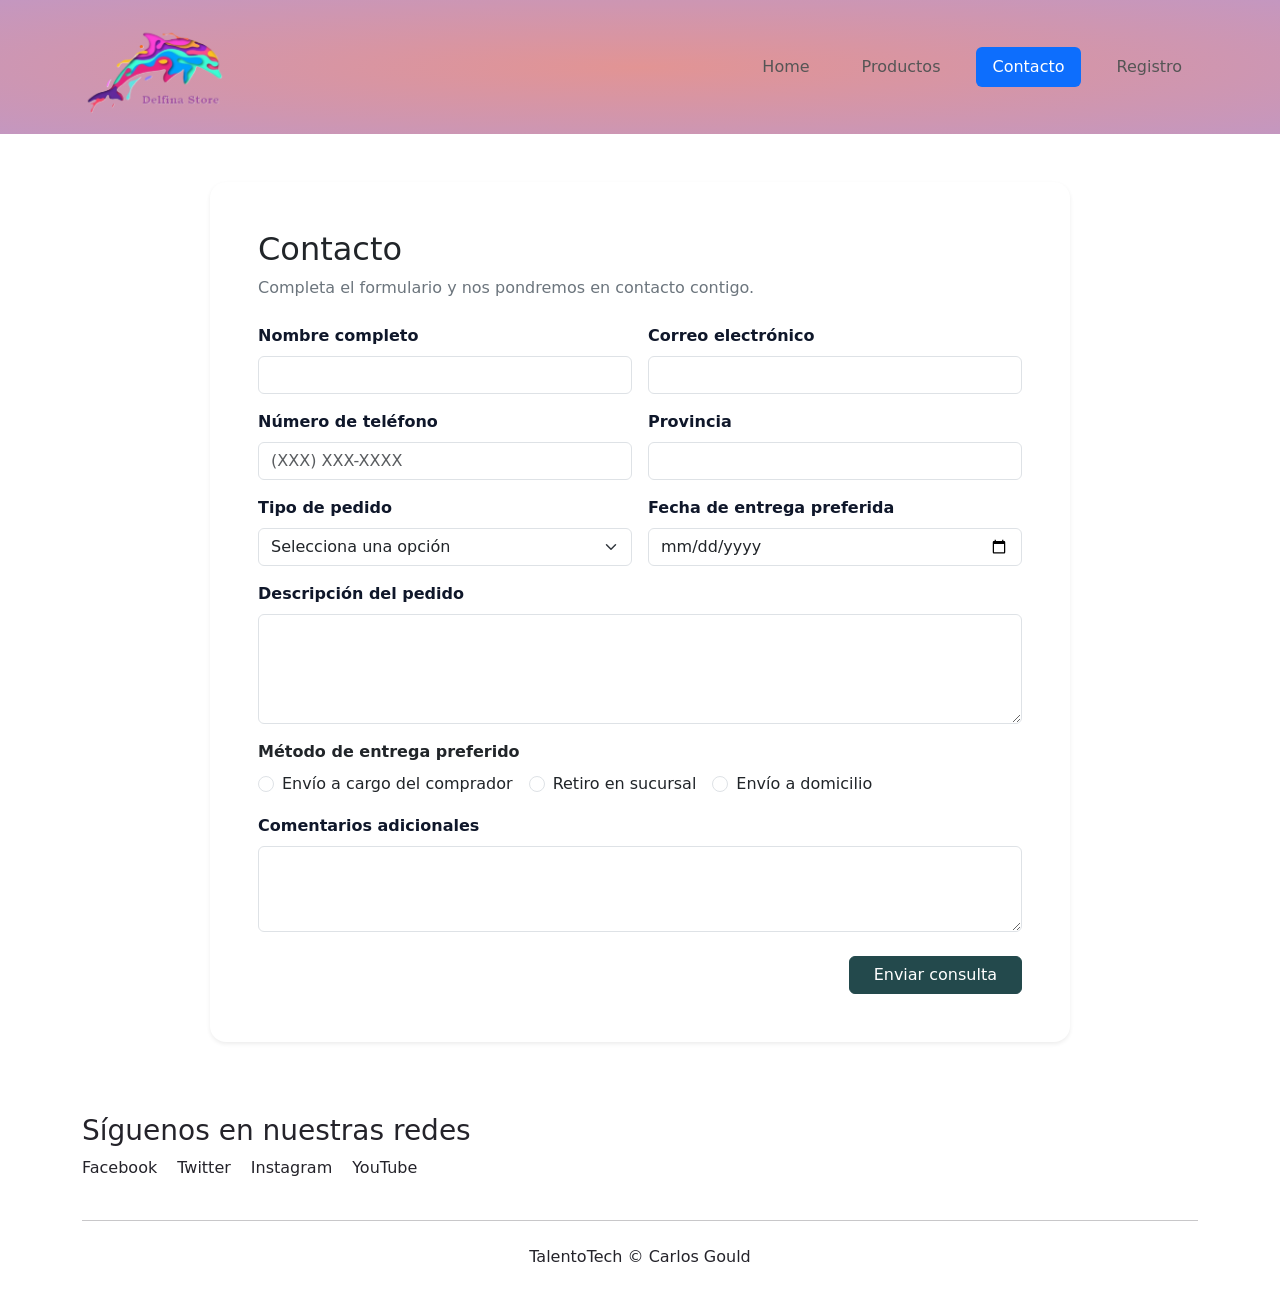
==== commit 2497a5ac: "Convertir contacto y registro a componentes Bootstrap" ====
--- a/contacto.html
+++ b/contacto.html
@@ -12,11 +12,6 @@
     />
     <link rel="stylesheet" href="./css/styles.css" />
     <link rel="stylesheet" href="./css/contacto.css" />
-    <link rel="stylesheet" href="./css/home.css" />
-    <link
-      rel="stylesheet"
-      href="https://cdn.jsdelivr.net/npm/bootstrap-icons@1.10.5/font/bootstrap-icons.css"
-    />
   </head>
   <body>
     <header class="header">
@@ -26,76 +21,89 @@
             <img src="./img/logopng.png" alt="Delfina Store" width="145" />
           </a>
           <nav aria-label="Navegación principal">
-            <ul id="MenuItems">
-              <li><a href="./index.html">Home</a></li>
-              <li><a href="./productos.html">Productos</a></li>
-              <li><a href="./contacto.html">Contacto</a></li>
-              <li><a href="./registro.html">Registro</a></li>
+            <ul id="MenuItems" class="nav nav-pills">
+              <li class="nav-item"><a class="nav-link" href="./index.html">Home</a></li>
+              <li class="nav-item"><a class="nav-link" href="./productos.html">Productos</a></li>
+              <li class="nav-item"><a class="nav-link active" aria-current="page" href="./contacto.html">Contacto</a></li>
+              <li class="nav-item"><a class="nav-link" href="./registro.html">Registro</a></li>
             </ul>
           </nav>
         </div>
       </div>
     </header>
 
-    <main class="container my-5">
-      <h1>Contacto</h1>
-      <form
-        action="https://formspree.io/f/xqpkqpga"
-        class="fs-form fs-layout__2-column"
-        target="_top"
-        method="POST"
-      >
-        <div class="fs-field">
-          <label class="fs-label" for="name">Nombre Completo</label>
-          <input class="fs-input" id="name" name="name" required />
+    <main class="container py-5 contacto-page">
+      <section class="contacto-card card shadow-sm mx-auto">
+        <div class="card-body p-4 p-md-5">
+          <h1 class="card-title h2 mb-2">Contacto</h1>
+          <p class="text-secondary mb-4">Completa el formulario y nos pondremos en contacto contigo.</p>
+
+          <form action="https://formspree.io/f/xqpkqpga" target="_top" method="POST" class="row g-3">
+            <div class="col-12 col-md-6">
+              <label class="form-label" for="name">Nombre completo</label>
+              <input class="form-control" id="name" name="name" type="text" autocomplete="name" required />
+            </div>
+            <div class="col-12 col-md-6">
+              <label class="form-label" for="email">Correo electrónico</label>
+              <input class="form-control" id="email" name="email" type="email" autocomplete="email" required />
+            </div>
+            <div class="col-12 col-md-6">
+              <label class="form-label" for="phone-number">Número de teléfono</label>
+              <input class="form-control" id="phone-number" name="phone-number" type="tel" autocomplete="tel" placeholder="(XXX) XXX-XXXX" />
+            </div>
+            <div class="col-12 col-md-6">
+              <label class="form-label" for="Department">Provincia</label>
+              <input class="form-control" id="Department" name="Department" type="text" autocomplete="address-level1" required />
+            </div>
+            <div class="col-12 col-md-6">
+              <label class="form-label" for="media-type">Tipo de pedido</label>
+              <select class="form-select" id="media-type" name="media-type" required>
+                <option value="" selected disabled>Selecciona una opción</option>
+                <option value="juguete">Juguete</option>
+                <option value="mueble">Mueble</option>
+                <option value="accesorio">Accesorio</option>
+              </select>
+            </div>
+            <div class="col-12 col-md-6">
+              <label class="form-label" for="date">Fecha de entrega preferida</label>
+              <input class="form-control" id="date" name="date" type="date" />
+            </div>
+            <div class="col-12">
+              <label class="form-label" for="description">Descripción del pedido</label>
+              <textarea class="form-control" id="description" name="description" rows="4" required></textarea>
+            </div>
+            <fieldset class="col-12">
+              <legend class="fs-6 fw-semibold">Método de entrega preferido</legend>
+              <div class="d-flex flex-column flex-sm-row flex-wrap gap-3">
+                <div class="form-check">
+                  <input class="form-check-input" id="buyer-shipping" name="delivery-method" type="radio" value="buyer-shipping" required />
+                  <label class="form-check-label" for="buyer-shipping">Envío a cargo del comprador</label>
+                </div>
+                <div class="form-check">
+                  <input class="form-check-input" id="store-pickup" name="delivery-method" type="radio" value="store-pickup" />
+                  <label class="form-check-label" for="store-pickup">Retiro en sucursal</label>
+                </div>
+                <div class="form-check">
+                  <input class="form-check-input" id="home-delivery" name="delivery-method" type="radio" value="home-delivery" />
+                  <label class="form-check-label" for="home-delivery">Envío a domicilio</label>
+                </div>
+              </div>
+            </fieldset>
+            <div class="col-12">
+              <label class="form-label" for="comments">Comentarios adicionales</label>
+              <textarea class="form-control" id="comments" name="comments" rows="3"></textarea>
+            </div>
+            <div class="col-12 d-grid d-sm-flex justify-content-sm-end mt-4">
+              <button class="btn btn-contacto px-4" type="submit">Enviar consulta</button>
+            </div>
+          </form>
         </div>
-        <div class="fs-field">
-          <label class="fs-label" for="email">Email</label>
-          <input class="fs-input" id="email" name="email" type="email" required />
-        </div>
-        <div class="fs-field">
-          <label class="fs-label" for="phone-number">Número de Teléfono</label>
-          <input class="fs-input" id="phone-number" name="phone-number" placeholder="(XXX) XXX-XXXX" />
-        </div>
-        <div class="fs-field">
-          <label class="fs-label" for="Department">Provincia</label>
-          <input class="fs-input" id="Department" name="Department" required />
-        </div>
-        <div class="fs-field">
-          <label class="fs-label" for="media-type">Pedido</label>
-          <select class="fs-select" id="media-type" name="media-type" required>
-            <option value="juguete">Juguete</option>
-            <option value="mueble">Mueble</option>
-            <option value="accesorio">Accesorio</option>
-          </select>
-        </div>
-        <div class="fs-field">
-          <label class="fs-label" for="description">Descripción del pedido solicitado</label>
-          <textarea class="fs-textarea" id="description" name="description" required></textarea>
-        </div>
-        <div class="fs-field">
-          <label class="fs-label" for="date">Fecha de Entrega</label>
-          <input class="fs-input" id="date" name="date" placeholder="MM-DD-YYYY" />
-        </div>
-        <fieldset class="fs-field">
-          <legend class="fs-label">Método de Entrega Preferido</legend>
-          <label><input name="delivery-method" required type="radio" value="buyer-shipping" /> Envío a cargo del comprador</label>
-          <label><input name="delivery-method" type="radio" value="store-pickup" /> Retiro sucursal</label>
-          <label><input name="delivery-method" type="radio" value="home-delivery" /> Envío a domicilio</label>
-        </fieldset>
-        <div class="fs-field">
-          <label class="fs-label" for="comments">Cualquier Comentario Adicional</label>
-          <textarea class="fs-textarea" id="comments" name="comments"></textarea>
-        </div>
-        <div class="fs-button-group">
-          <button class="fs-button" type="submit">Enviar</button>
-        </div>
-      </form>
+      </section>
     </main>
 
     <footer class="container">
       <div class="footer-col-4">
-        <h3>Siguenos en nuestras redes!!</h3>
+        <h3>Síguenos en nuestras redes</h3>
         <ul>
           <li>Facebook</li>
           <li>Twitter</li>
